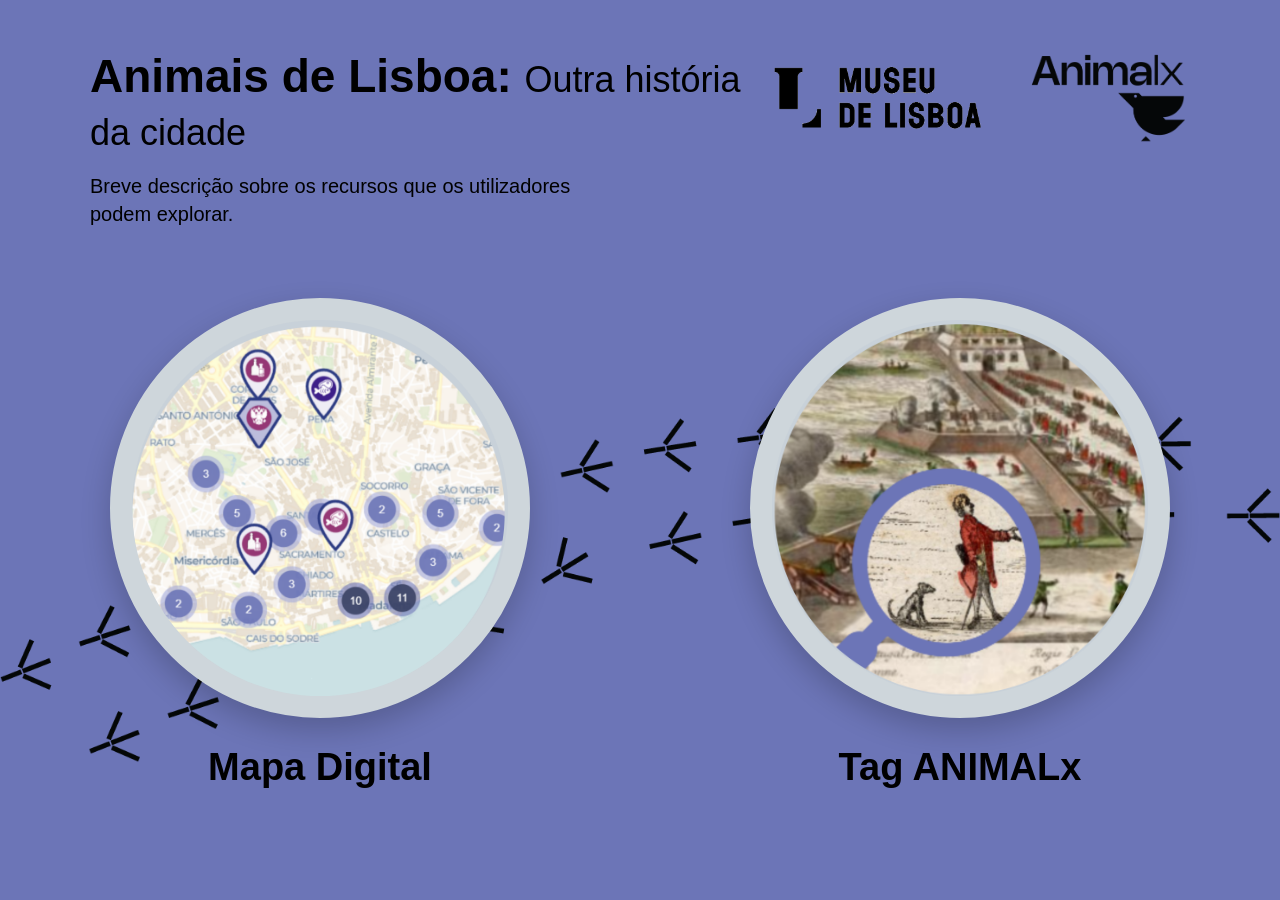
==== index.html @ ad61f037 "update totem exposição" ====
<!DOCTYPE html>
<html lang="pt">
<head>
    <meta charset="UTF-8">
    <meta name="viewport" content="width=device-width, initial-scale=1.0">
    <title>Animais de Lisboa - Exposição</title>
    
    <!-- Ligação ao ficheiro CSS externo -->
    <link rel="stylesheet" href="style.css">
</head>
<body>

    <!-- 1. ECRÃ DO MENU INICIAL -->
    <div id="menu-screen">
        
        <!-- Imagem decorativa das pegadas (se tiveres exportado as pegadas como um PNG transparente) -->
        <!-- Se não tiveres um ficheiro separado para as pegadas, podes comentar ou ajustar o src abaixo -->
        <img src="animalx_patas.png" class="footprints-bg" alt="">

        <!-- CABEÇALHO -->
        <header class="header">
            <div class="titles">
                <h1>
                    <span class="title-bold">Animais de Lisboa:</span> 
                    <span class="title-light">Outra história da cidade</span>
                </h1>
                <p class="subtitle-desc">
                    Breve descrição sobre os recursos que os utilizadores<br>podem explorar.
                </p>
            </div>
            
            <!-- Logótipos no Canto Superior Direito -->
            <div class="logos-container">
                <img src="logo_ml.png" alt="Museu de Lisboa" class="logo-museu">
                <img src="logo_completo_preto.png" alt="Animalx" class="logo-animalx">
            </div>
        </header>

        <!-- ÁREA CENTRAL: AS DUAS FERRAMENTAS -->
        <main class="choices-container">
            
            <!-- Opção 1: Mapa Digital -->
            <div class="choice-item" onclick="abrirAplicacao('mapa')">
                <div class="circle-frame">
                    <img src="mapa.png" alt="Mapa Digital">
                </div>
                <span class="choice-label">Mapa Digital</span>
            </div>

            <!-- Opção 2: Tag ANIMALx -->
            <div class="choice-item" onclick="abrirAplicacao('tag')">
                <div class="circle-frame">
                    <img src="tag.png" alt="Tag ANIMALx">
                </div>
                <span class="choice-label">Tag ANIMALx</span>
            </div>

        </main>
    </div>

    <!-- 2. ECRÃ DE EXIBIÇÃO (ONDE CARREGA O MAPA OU O TAG ANIMALX) -->
    <div id="app-container">
        <button id="back-btn" onclick="voltarAoMenu()">
            <span>⬅</span> Voltar ao Menu da Exposição
        </button>
        <iframe id="app-frame" src="" allow="fullscreen"></iframe>
    </div>

    <!-- Ligação ao ficheiro JavaScript externo -->
    <script src="script.js"></script>

</body>
</html>
---- style.css ----
/* =========================================
   0. IMPORTAÇÃO DA FONTE NOHEMI (Se tiveres os ficheiros locais na pasta)
   (Se a fonte já estiver instalada no computador da exposição, ele usa-a diretamente!)
========================================= */
@font-face {
    font-family: 'Nohemi';
    src: local('Nohemi Light'), local('Nohemi-Light'), url('fonts/Nohemi-Light.woff2') format('woff2');
    font-weight: 300;
    font-style: normal;
}

@font-face {
    font-family: 'Nohemi';
    src: local('Nohemi Regular'), local('Nohemi-Regular'), url('fonts/Nohemi-Regular.woff2') format('woff2');
    font-weight: 400;
    font-style: normal;
}

@font-face {
    font-family: 'Nohemi';
    src: local('Nohemi SemiBold'), local('Nohemi-SemiBold'), url('fonts/Nohemi-SemiBold.woff2') format('woff2');
    font-weight: 600;
    font-style: normal;
}

@font-face {
    font-family: 'Nohemi';
    src: local('Nohemi Bold'), local('Nohemi-Bold'), url('fonts/Nohemi-Bold.woff2') format('woff2');
    font-weight: 700;
    font-style: normal;
}

/* =========================================
   1. ESTILOS GERAIS E RESET (MODO QUIOSQUE)
========================================= */
* {
    box-sizing: border-box;
    margin: 0;
    padding: 0;
    user-select: none;
}

body, html {
    width: 100vw;
    height: 100vh;
    overflow: hidden;
    background-color: #6c75b7; /* Roxo/azul oficial do projeto */
    font-family: 'Nohemi', sans-serif;
    color: #000000;
}

/* =========================================
   2. ECRÃ DO MENU PRINCIPAL (PROTÓTIPO)
========================================= */
#menu-screen {
    position: relative;
    width: 100%;
    height: 100%;
    display: flex;
    flex-direction: column;
    justify-content: space-between;
    padding: 50px 90px;
    z-index: 1;
}

/* Pegadas decorativas em pano de fundo */
.footprints-bg {
    position: absolute;
    top: 65%;
    left: 50%;
    transform: translate(-50%, -50%);
    width: 100%;
    max-width: 1920px;
    height: auto;
    pointer-events: none; /* Garante que não bloqueia os cliques nos círculos */
    z-index: -1;
}

/* CABEÇALHO: Títulos à esquerda + Logos à direita */
.header {
    display: flex;
    justify-content: space-between;
    align-items: flex-start;
    width: 100%;
    z-index: 2;
}

.titles h1 {
    font-size: 46px;
    color: #000000;
    margin-bottom: 16px;
    line-height: 1.15;
}

.titles .title-bold {
    font-weight: 700; /* Negrito para "Animais de Lisboa:" */
}

.titles .title-light {
    font-weight: 400; /* Peso regular/leve para "Outra história da cidade" */
    font-size: 36px;
}

.subtitle-desc {
    font-size: 20px;
    font-weight: 400;
    color: #000000;
    line-height: 1.4;
    max-width: 600px;
}

/* Contentor dos 2 Logótipos no topo direito */
.logos-container {
    display: flex;
    align-items: center;
    gap: 35px;
}

.logo-museu {
    height: 85px; /* Ajusta conforme a proporção do teu ficheiro */
    width: auto;
    object-fit: contain;
}

.logo-animalx {
    height: 95px; /* Ajusta conforme a proporção do teu ficheiro */
    width: auto;
    object-fit: contain;
}

/* =========================================
   3. ÁREA CENTRAL: CÍRCULOS COM IMAGEM + TEXTO
========================================= */
.choices-container {
    display: flex;
    justify-content: center;
    align-items: center;
    gap: 220px; /* Espaço horizontal entre as duas opções */
    flex-grow: 1;
    z-index: 2;
    margin-top: 10px;
}

.choice-item {
    display: flex;
    flex-direction: column;
    align-items: center;
    cursor: pointer;
    transition: transform 0.25s ease;
}

/* Efeito interativo ao tocar ou passar o rato */
.choice-item:hover, .choice-item:active {
    transform: scale(1.04);
}

/* Moldura circular com borda gerada pelo CSS (sempre igual nos dois!) */
.circle-frame {
    width: 420px;
    height: 420px;
    border-radius: 50%;
    background-color: #ced6db;
    border: 22px solid #ced6db; /* Define uma espessura de borda idêntica para ambos */
    padding: 0;
    display: flex;
    justify-content: center;
    align-items: center;
    overflow: hidden; /* Recorta tudo num círculo perfeito */
    box-shadow: 0 12px 30px rgba(0, 0, 0, 0.2);
    transition: transform 0.25s ease, border-color 0.25s ease, box-shadow 0.25s ease;
}

.choice-item:hover .circle-frame {
    border-color: #dce3e8;
    box-shadow: 0 16px 40px rgba(0, 0, 0, 0.3);
}

/* A imagem redonda lá dentro */
.circle-frame img {
    width: 100%;
    height: 100%;
    border-radius: 50%;
    object-fit: cover;
    display: block;
}

/* 1. Ajuste da imagem do Mapa Digital (esconde o aro antigo e centra) */
.choices-container .choice-item:first-child .circle-frame img {
    transform: scale(1.15) translate(5px, 3px);
}

/* 2. Ajuste da imagem do Tag ANIMALx (esconde o aro antigo mais grosso para usar só o do CSS) */
.choices-container .choice-item:last-child .circle-frame img {
    transform: scale(1.18);
}

/* Título por baixo de cada círculo ("Mapa Digital" / "Tag ANIMALx") */
.choice-label {
    margin-top: 28px;
    font-family: 'Nohemi', sans-serif;
    font-size: 38px;
    font-weight: 700;
    color: #000000;
    text-align: center;
}

/* =========================================
   4. CONTENTOR DAS APLICAÇÕES E BOTÃO VOLTAR
========================================= */
#app-container {
    display: none;
    position: fixed;
    top: 0;
    left: 0;
    width: 100vw;
    height: 100vh;
    background-color: #6c75b7;
    z-index: 100;
}

#app-frame {
    width: 100%;
    height: 100%;
    border: none;
}

/* =========================================
   4. BOTÃO DE VOLTAR ADAPTÁVEL (MAPA vs TAG)
========================================= */
#back-btn {
    position: fixed;
    z-index: 200;
    cursor: pointer;
    display: flex;
    align-items: center;
    gap: 10px;
    font-family: 'Nohemi', sans-serif;
    transition: transform 0.2s ease, background-color 0.2s ease, box-shadow 0.2s ease;
}

/* POSIÇÃO 1: No MAPA (Encaixado no espaço branco entre a descrição e o logo Animalx) */
#back-btn.pos-mapa {
    top:25px;                 /* Distância a contar do topo do ecrã */
    left: 78%;                 /* Empurra o botão para a direita do texto da descrição (ao centro era 50%) */
    transform: translateX(-50%);
    background-color: #6c75b7;
    color: #ffffff;
    border: 2px solid #ffffff;
    border-radius: 50px;
    padding: 10px 22px;        /* Ligeiramente mais compacto para caber com folga na barra branca */
    font-size: 15px;
    font-weight: 600;
    box-shadow: 0 4px 12px rgba(0, 0, 0, 0.2);
}

#back-btn.pos-mapa:hover {
    background-color: #555d96;
    transform: translateX(-50%) scale(1.05);
}

/* POSIÇÃO 2: No TAG ANIMALx (Canto Inferior Esquerdo) */
#back-btn.pos-tag {
    bottom: 25px;              /* Prende ao fundo do ecrã */
    left: 25px;                /* Prende à esquerda do ecrã */
    top: auto;                 /* Desativa qualquer alinhamento ao topo */
    background-color: #ede8e9;
    color: #6c75b7;
    border: 2px solid #6c75b7;
    outline: 3px solid #ede8e9;
    border-radius: 14px;
    padding: 10px 20px;
    font-size: 16px;
    font-weight: 600;
    box-shadow: 0 4px 15px rgba(0, 0, 0, 0.25);
}

#back-btn.pos-tag:hover {
    background-color: #ffffff;
    transform: scale(1.05);
}
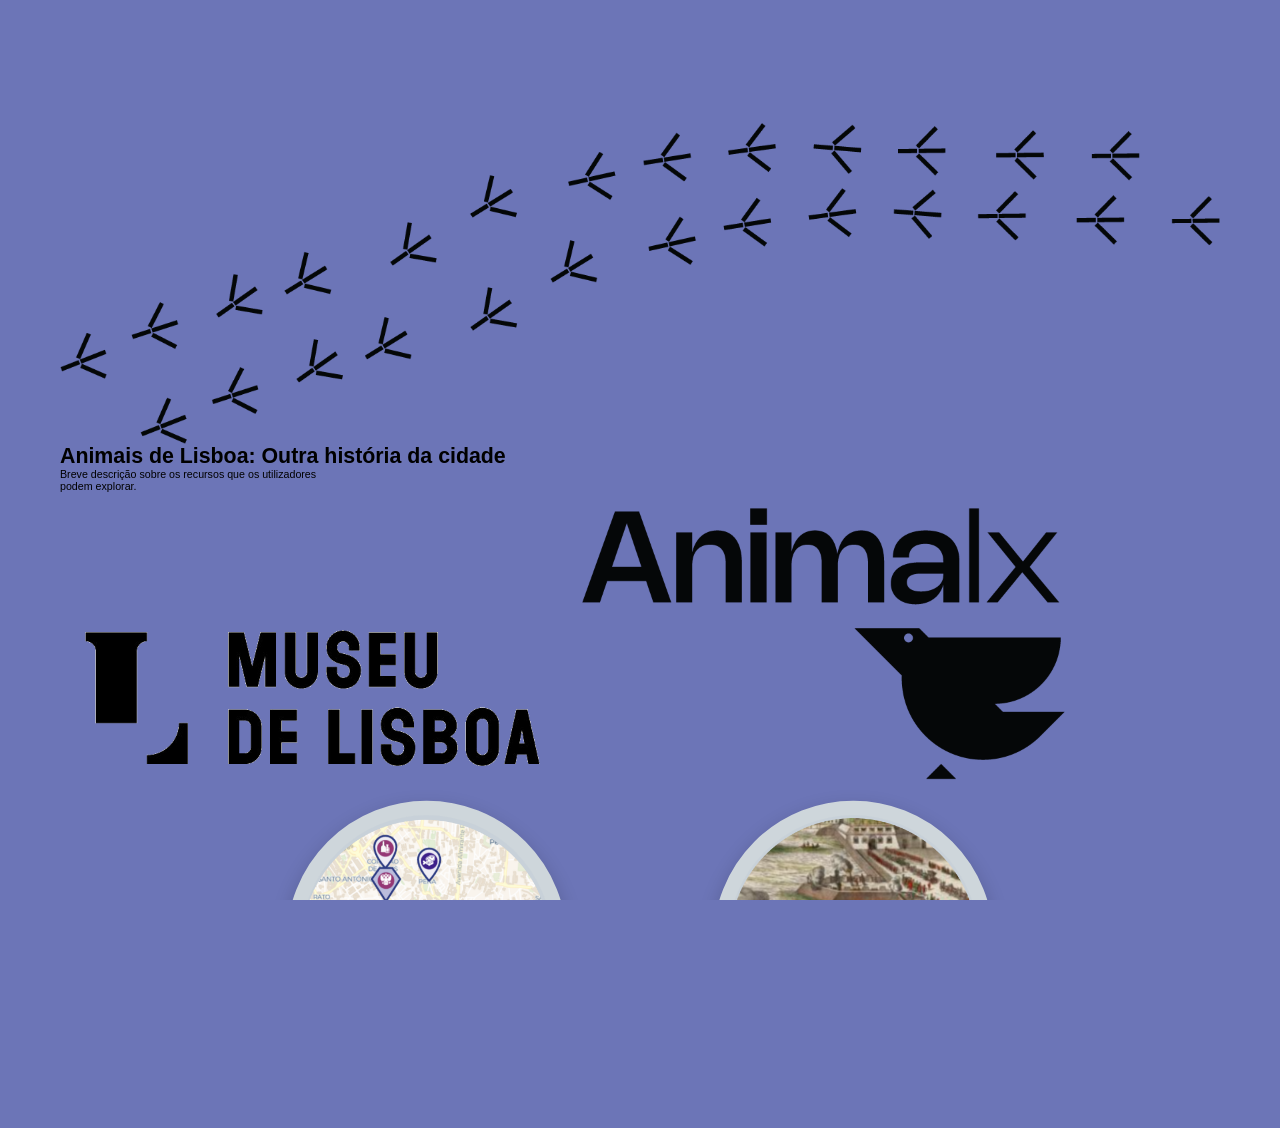
==== commit 410fa18f: "Add responsive scaling for exhibition menu" ====
--- a/index.html
+++ b/index.html
@@ -68,6 +68,35 @@
 
     <!-- Ligação ao ficheiro JavaScript externo -->
     <script src="script.js"></script>
+    <!-- Ligação ao ficheiro JavaScript externo -->
+    <script src="script.js"></script>
 
+    <!-- MOTOR DE ESCALA UNIVERSAL DO MENU DA EXPOSIÇÃO (Base 1920x1080) -->
+    <script>
+    function ajustarEscalaMenuExposicao() {
+        const menu = document.getElementById('menu-screen');
+        const backBtn = document.getElementById('back-btn');
+        
+        const larguraBase = 1920;
+        const alturaBase = 1080;
+
+        const escalaX = window.innerWidth / larguraBase;
+        const escalaY = window.innerHeight / alturaBase;
+        const escala = Math.min(escalaX, escalaY);
+
+        if (menu) {
+            menu.style.transform = `scale(${escala})`;
+        }
+        
+        // Escala também o botão de voltar proporcionalmente ao monitor
+        if (backBtn) {
+            backBtn.style.zoom = escala;
+        }
+    }
+
+    window.addEventListener('DOMContentLoaded', ajustarEscalaMenuExposicao);
+    window.addEventListener('resize', ajustarEscalaMenuExposicao);
+    document.addEventListener('fullscreenchange', ajustarEscalaMenuExposicao);
+    </script>
 </body>
-</html>+</html>
--- a/style.css
+++ b/style.css
@@ -31,7 +31,7 @@
 }
 
 /* =========================================
-   1. ESTILOS GERAIS E RESET (MODO QUIOSQUE)
+   1. ESTILOS GERAIS E RESET (MODO QUIOSQUE UNIVERSAL)
 ========================================= */
 * {
     box-sizing: border-box;
@@ -47,85 +47,32 @@
     background-color: #6c75b7; /* Roxo/azul oficial do projeto */
     font-family: 'Nohemi', sans-serif;
     color: #000000;
-}
-
-/* =========================================
-   2. ECRÃ DO MENU PRINCIPAL (PROTÓTIPO)
+    /* Centra o palco de 1920x1080 em qualquer ecrã */
+    display: flex;
+    justify-content: center;
+    align-items: center;
+}
+
+/* =========================================
+   2. ECRÃ DO MENU PRINCIPAL (FIXADO EM 1920x1080 E ESCALÁVEL)
 ========================================= */
 #menu-screen {
     position: relative;
-    width: 100%;
-    height: 100%;
+    /* Tranca o layout na resolução nativa da exposição (1920x1080) */
+    width: 1920px !important;
+    min-width: 1920px !important;
+    max-width: 1920px !important;
+    height: 1080px !important;
+    min-height: 1080px !important;
+    max-height: 1080px !important;
+    
     display: flex;
     flex-direction: column;
     justify-content: space-between;
     padding: 50px 90px;
     z-index: 1;
-}
-
-/* Pegadas decorativas em pano de fundo */
-.footprints-bg {
-    position: absolute;
-    top: 65%;
-    left: 50%;
-    transform: translate(-50%, -50%);
-    width: 100%;
-    max-width: 1920px;
-    height: auto;
-    pointer-events: none; /* Garante que não bloqueia os cliques nos círculos */
-    z-index: -1;
-}
-
-/* CABEÇALHO: Títulos à esquerda + Logos à direita */
-.header {
-    display: flex;
-    justify-content: space-between;
-    align-items: flex-start;
-    width: 100%;
-    z-index: 2;
-}
-
-.titles h1 {
-    font-size: 46px;
-    color: #000000;
-    margin-bottom: 16px;
-    line-height: 1.15;
-}
-
-.titles .title-bold {
-    font-weight: 700; /* Negrito para "Animais de Lisboa:" */
-}
-
-.titles .title-light {
-    font-weight: 400; /* Peso regular/leve para "Outra história da cidade" */
-    font-size: 36px;
-}
-
-.subtitle-desc {
-    font-size: 20px;
-    font-weight: 400;
-    color: #000000;
-    line-height: 1.4;
-    max-width: 600px;
-}
-
-/* Contentor dos 2 Logótipos no topo direito */
-.logos-container {
-    display: flex;
-    align-items: center;
-    gap: 35px;
-}
-
-.logo-museu {
-    height: 85px; /* Ajusta conforme a proporção do teu ficheiro */
-    width: auto;
-    object-fit: contain;
-}
-
-.logo-animalx {
-    height: 95px; /* Ajusta conforme a proporção do teu ficheiro */
-    width: auto;
-    object-fit: contain;
+    transform-origin: center center;
+    flex-shrink: 0;
 }
 
 /* =========================================
@@ -277,4 +224,4 @@
 #back-btn.pos-tag:hover {
     background-color: #ffffff;
     transform: scale(1.05);
-}+}
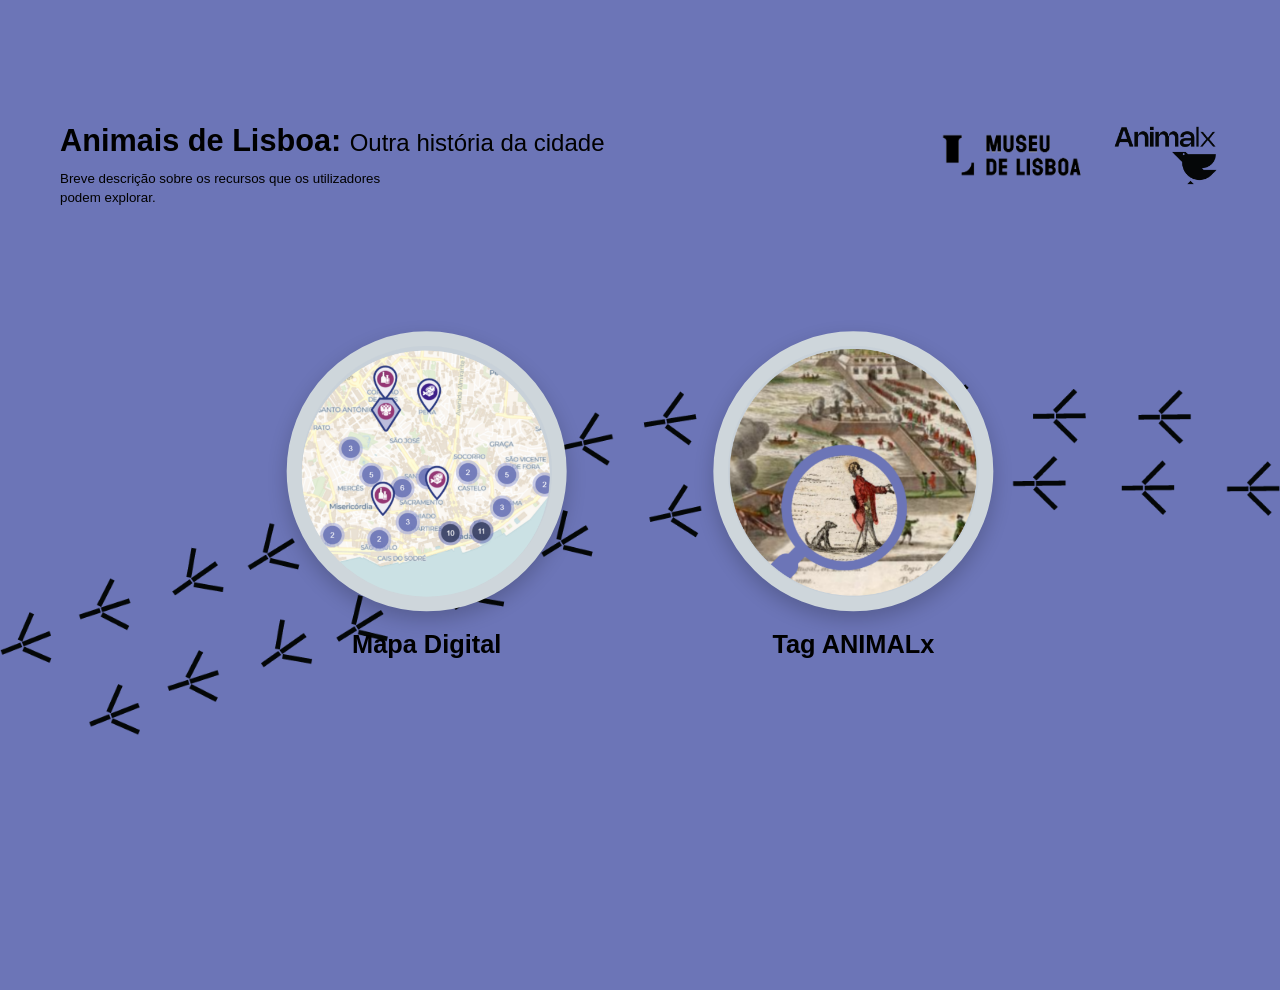
==== commit 5a775704: "Refactor index.html by removing duplicates and comments Removed duplicate script tag and cleaned up " ====
--- a/index.html
+++ b/index.html
@@ -58,7 +58,7 @@
         </main>
     </div>
 
-    <!-- 2. ECRÃ DE EXIBIÇÃO (ONDE CARREGA O MAPA OU O TAG ANIMALX) -->
+    <!-- 2. ECRÃ DE EXIBIÇÃO  -->
     <div id="app-container">
         <button id="back-btn" onclick="voltarAoMenu()">
             <span>⬅</span> Voltar ao Menu da Exposição
@@ -68,29 +68,15 @@
 
     <!-- Ligação ao ficheiro JavaScript externo -->
     <script src="script.js"></script>
-    <!-- Ligação ao ficheiro JavaScript externo -->
-    <script src="script.js"></script>
-
-    <!-- MOTOR DE ESCALA UNIVERSAL DO MENU DA EXPOSIÇÃO (Base 1920x1080) -->
     <script>
     function ajustarEscalaMenuExposicao() {
         const menu = document.getElementById('menu-screen');
-        const backBtn = document.getElementById('back-btn');
-        
-        const larguraBase = 1920;
-        const alturaBase = 1080;
-
-        const escalaX = window.innerWidth / larguraBase;
-        const escalaY = window.innerHeight / alturaBase;
+        const escalaX = window.innerWidth / 1920;
+        const escalaY = window.innerHeight / 1080;
         const escala = Math.min(escalaX, escalaY);
 
         if (menu) {
             menu.style.transform = `scale(${escala})`;
-        }
-        
-        // Escala também o botão de voltar proporcionalmente ao monitor
-        if (backBtn) {
-            backBtn.style.zoom = escala;
         }
     }
 
--- a/style.css
+++ b/style.css
@@ -58,14 +58,12 @@
 ========================================= */
 #menu-screen {
     position: relative;
-    /* Tranca o layout na resolução nativa da exposição (1920x1080) */
     width: 1920px !important;
     min-width: 1920px !important;
     max-width: 1920px !important;
     height: 1080px !important;
     min-height: 1080px !important;
     max-height: 1080px !important;
-    
     display: flex;
     flex-direction: column;
     justify-content: space-between;
@@ -73,6 +71,71 @@
     z-index: 1;
     transform-origin: center center;
     flex-shrink: 0;
+}
+
+/* Pegadas decorativas em pano de fundo (RESTAURADO) */
+.footprints-bg {
+    position: absolute;
+    top: 65%;
+    left: 50%;
+    transform: translate(-50%, -50%);
+    width: 100%;
+    max-width: 1920px;
+    height: auto;
+    pointer-events: none;
+    z-index: -1;
+}
+
+/* CABEÇALHO: Títulos à esquerda + Logos à direita (RESTAURADO) */
+.header {
+    display: flex;
+    justify-content: space-between;
+    align-items: flex-start;
+    width: 100%;
+    z-index: 2;
+}
+
+.titles h1 {
+    font-size: 46px;
+    color: #000000;
+    margin-bottom: 16px;
+    line-height: 1.15;
+}
+
+.titles .title-bold {
+    font-weight: 700;
+}
+
+.titles .title-light {
+    font-weight: 400;
+    font-size: 36px;
+}
+
+.subtitle-desc {
+    font-size: 20px;
+    font-weight: 400;
+    color: #000000;
+    line-height: 1.4;
+    max-width: 600px;
+}
+
+/* Contentor dos 2 Logótipos no topo direito (RESTAURADO) */
+.logos-container {
+    display: flex;
+    align-items: center;
+    gap: 35px;
+}
+
+.logo-museu {
+    height: 85px;
+    width: auto;
+    object-fit: contain;
+}
+
+.logo-animalx {
+    height: 95px;
+    width: auto;
+    object-fit: contain;
 }
 
 /* =========================================
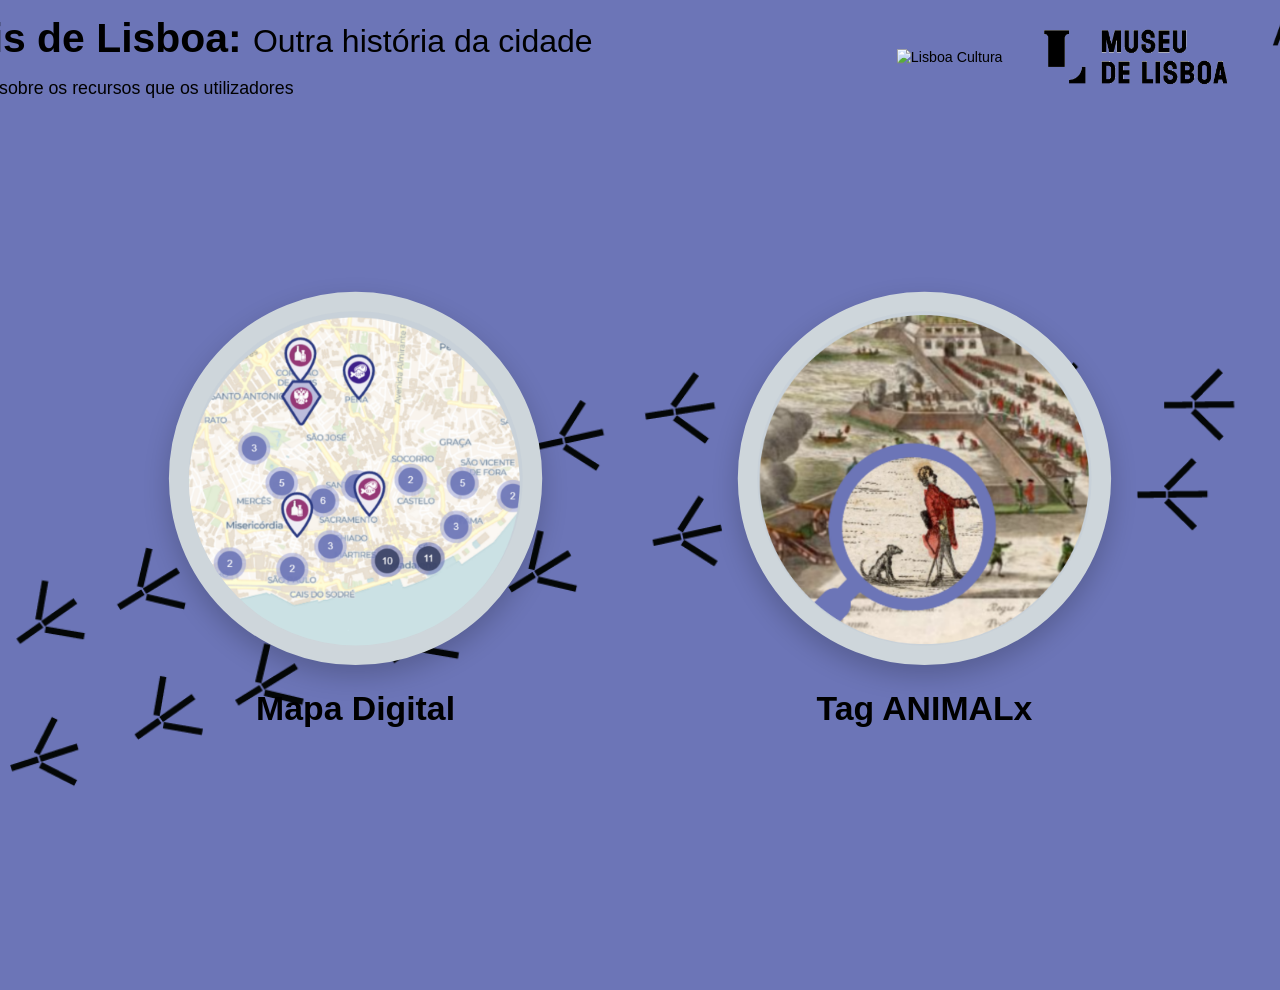
==== commit 47bc3dcf: "Refactor comments and improve scaling function Updated comments for clarity and adjusted scaling log" ====
--- a/index.html
+++ b/index.html
@@ -13,8 +13,7 @@
     <!-- 1. ECRÃ DO MENU INICIAL -->
     <div id="menu-screen">
         
-        <!-- Imagem decorativa das pegadas (se tiveres exportado as pegadas como um PNG transparente) -->
-        <!-- Se não tiveres um ficheiro separado para as pegadas, podes comentar ou ajustar o src abaixo -->
+        <!-- Imagem decorativa das pegadas -->
         <img src="animalx_patas.png" class="footprints-bg" alt="">
 
         <!-- CABEÇALHO -->
@@ -29,8 +28,9 @@
                 </p>
             </div>
             
-            <!-- Logótipos no Canto Superior Direito -->
+            <!-- 3 Logótipos no Canto Superior Direito: Lisboa Cultura -> Museu de Lisboa -> Animalx -->
             <div class="logos-container">
+                <img src="logo_lc.jpg" alt="Lisboa Cultura" class="logo-lc">
                 <img src="logo_ml.png" alt="Museu de Lisboa" class="logo-museu">
                 <img src="logo_completo_preto.png" alt="Animalx" class="logo-animalx">
             </div>
@@ -58,7 +58,7 @@
         </main>
     </div>
 
-    <!-- 2. ECRÃ DE EXIBIÇÃO  -->
+    <!-- 2. ECRÃ DE EXIBIÇÃO (ONDE CARREGA O MAPA OU O TAG ANIMALX) -->
     <div id="app-container">
         <button id="back-btn" onclick="voltarAoMenu()">
             <span>⬅</span> Voltar ao Menu da Exposição
@@ -68,11 +68,18 @@
 
     <!-- Ligação ao ficheiro JavaScript externo -->
     <script src="script.js"></script>
+
+    <!-- MOTOR DE ESCALA UNIVERSAL CALIBRADO PELA IMAGEM 2 (Base 1440x810 - Proporção 16:9) -->
     <script>
     function ajustarEscalaMenuExposicao() {
         const menu = document.getElementById('menu-screen');
-        const escalaX = window.innerWidth / 1920;
-        const escalaY = window.innerHeight / 1080;
+        
+        // Dimensões exatas onde o layout tem as proporções da tua Imagem 2
+        const larguraBase = 1440;
+        const alturaBase = 810;
+
+        const escalaX = window.innerWidth / larguraBase;
+        const escalaY = window.innerHeight / alturaBase;
         const escala = Math.min(escalaX, escalaY);
 
         if (menu) {
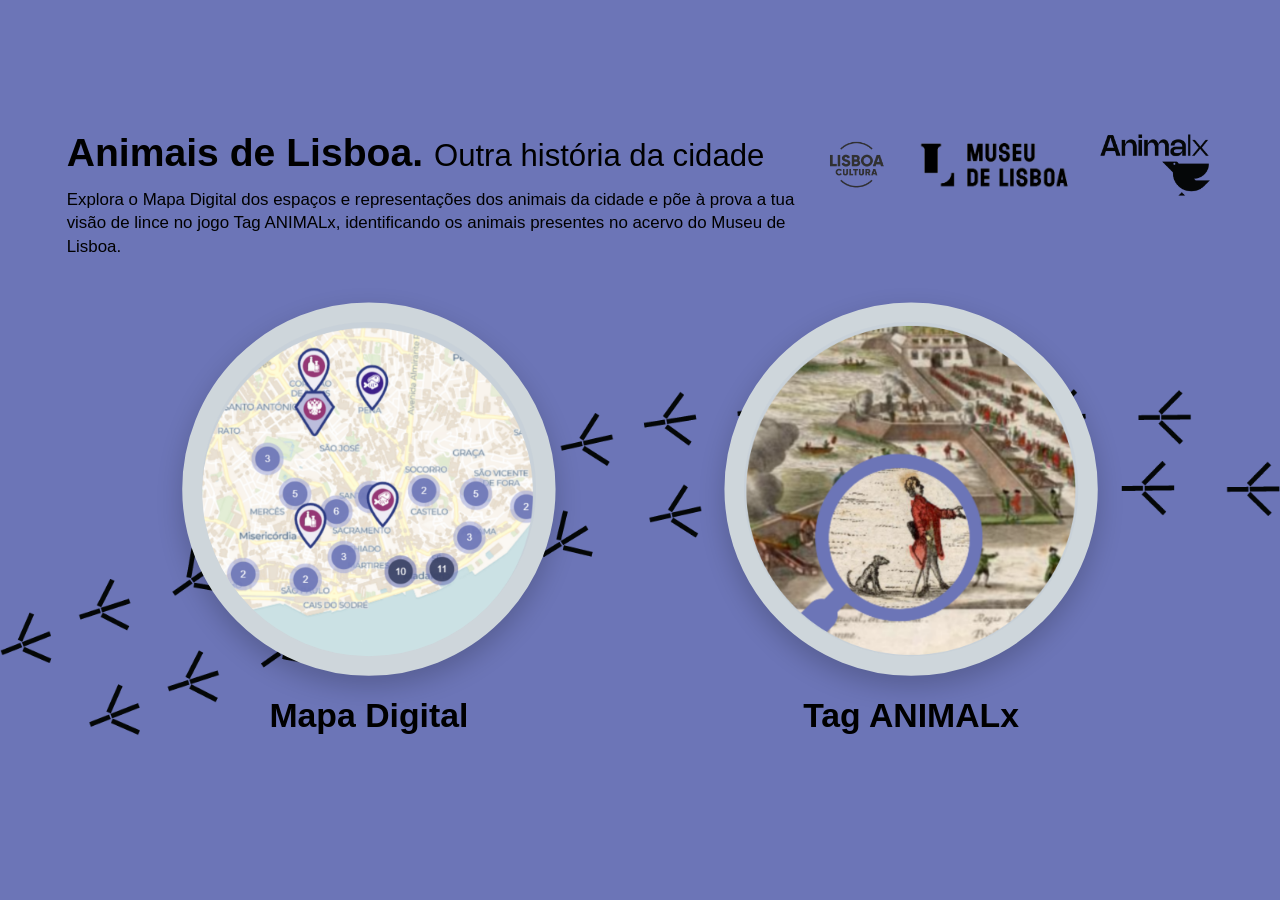
==== commit 035322eb: "update" ====
--- a/index.html
+++ b/index.html
@@ -20,17 +20,17 @@
         <header class="header">
             <div class="titles">
                 <h1>
-                    <span class="title-bold">Animais de Lisboa:</span> 
+                    <span class="title-bold">Animais de Lisboa.</span> 
                     <span class="title-light">Outra história da cidade</span>
                 </h1>
                 <p class="subtitle-desc">
-                    Breve descrição sobre os recursos que os utilizadores<br>podem explorar.
+                    Explora o Mapa Digital dos espaços e representações dos animais da cidade e põe à prova a tua visão de lince no jogo Tag ANIMALx, identificando os animais presentes no acervo do Museu de Lisboa.
                 </p>
             </div>
             
             <!-- 3 Logótipos no Canto Superior Direito: Lisboa Cultura -> Museu de Lisboa -> Animalx -->
             <div class="logos-container">
-                <img src="logo_lc.jpg" alt="Lisboa Cultura" class="logo-lc">
+                <img src="logo_lc.png" alt="Lisboa Cultura" class="logo-lc">
                 <img src="logo_ml.png" alt="Museu de Lisboa" class="logo-museu">
                 <img src="logo_completo_preto.png" alt="Animalx" class="logo-animalx">
             </div>
--- a/style.css
+++ b/style.css
@@ -1,6 +1,5 @@
 /* =========================================
-   0. IMPORTAÇÃO DA FONTE NOHEMI (Se tiveres os ficheiros locais na pasta)
-   (Se a fonte já estiver instalada no computador da exposição, ele usa-a diretamente!)
+   0. IMPORTAÇÃO DA FONTE NOHEMI
 ========================================= */
 @font-face {
     font-family: 'Nohemi';
@@ -31,7 +30,7 @@
 }
 
 /* =========================================
-   1. ESTILOS GERAIS E RESET (MODO QUIOSQUE UNIVERSAL)
+   1. ESTILOS GERAIS E RESET (MODO QUIOSQUE)
 ========================================= */
 * {
     box-sizing: border-box;
@@ -47,46 +46,45 @@
     background-color: #6c75b7; /* Roxo/azul oficial do projeto */
     font-family: 'Nohemi', sans-serif;
     color: #000000;
-    /* Centra o palco de 1920x1080 em qualquer ecrã */
     display: flex;
     justify-content: center;
     align-items: center;
 }
 
 /* =========================================
-   2. ECRÃ DO MENU PRINCIPAL (FIXADO EM 1920x1080 E ESCALÁVEL)
+   2. ECRÃ DO MENU PRINCIPAL (CALIBRADO PELA IMAGEM 2: 1440x810)
 ========================================= */
 #menu-screen {
     position: relative;
-    width: 1920px !important;
-    min-width: 1920px !important;
-    max-width: 1920px !important;
-    height: 1080px !important;
-    min-height: 1080px !important;
-    max-height: 1080px !important;
+    width: 1440px !important;
+    min-width: 1440px !important;
+    max-width: 1440px !important;
+    height: 810px !important;
+    min-height: 810px !important;
+    max-height: 810px !important;
     display: flex;
     flex-direction: column;
     justify-content: space-between;
-    padding: 50px 90px;
+    padding: 45px 75px;
     z-index: 1;
     transform-origin: center center;
     flex-shrink: 0;
 }
 
-/* Pegadas decorativas em pano de fundo (RESTAURADO) */
+/* Pegadas decorativas em pano de fundo */
 .footprints-bg {
     position: absolute;
     top: 65%;
     left: 50%;
     transform: translate(-50%, -50%);
     width: 100%;
-    max-width: 1920px;
+    max-width: 1440px;
     height: auto;
     pointer-events: none;
     z-index: -1;
 }
 
-/* CABEÇALHO: Títulos à esquerda + Logos à direita (RESTAURADO) */
+/* CABEÇALHO: Títulos à esquerda + 3 Logos à direita */
 .header {
     display: flex;
     justify-content: space-between;
@@ -96,9 +94,9 @@
 }
 
 .titles h1 {
-    font-size: 46px;
-    color: #000000;
-    margin-bottom: 16px;
+    font-size: 44px;
+    color: #000000;
+    margin-bottom: 14px;
     line-height: 1.15;
 }
 
@@ -108,36 +106,46 @@
 
 .titles .title-light {
     font-weight: 400;
-    font-size: 36px;
+    font-size: 35px;
 }
 
 .subtitle-desc {
-    font-size: 20px;
+    font-size: 19px;
     font-weight: 400;
     color: #000000;
     line-height: 1.4;
-    max-width: 600px;
-}
-
-/* Contentor dos 2 Logótipos no topo direito (RESTAURADO) */
+    max-width: 100%;
+}
+
+/* Contentor dos 3 Logótipos no topo direito (Ajustado para caberem os 3) */
 .logos-container {
     display: flex;
     align-items: center;
-    gap: 35px;
-}
-
-.logo-museu {
-    height: 85px;
+    gap: 24px; /* Espaço equilibrado entre os 3 logos */
+    flex-shrink: 0;
+}
+
+/* 1º Logo: Lisboa Cultura */
+.logo-lc {
+    height: 78px; /* Compensa a margem interna da imagem quadrada */
     width: auto;
     object-fit: contain;
 }
 
-.logo-animalx {
-    height: 95px;
+/* 2º Logo: Museu de Lisboa */
+.logo-museu {
+    height: 68px; /* Ligeiramente ajustado de 85px para equilibrar com os 3 logos */
     width: auto;
     object-fit: contain;
 }
 
+/* 3º Logo: Animalx */
+.logo-animalx {
+    height: 76px; /* Ligeiramente ajustado de 95px para equilibrar com os 3 logos */
+    width: auto;
+    object-fit: contain;
+}
+
 /* =========================================
    3. ÁREA CENTRAL: CÍRCULOS COM IMAGEM + TEXTO
 ========================================= */
@@ -145,7 +153,7 @@
     display: flex;
     justify-content: center;
     align-items: center;
-    gap: 220px; /* Espaço horizontal entre as duas opções */
+    gap: 190px; /* Espaço horizontal idêntico à Imagem 2 */
     flex-grow: 1;
     z-index: 2;
     margin-top: 10px;
@@ -159,23 +167,21 @@
     transition: transform 0.25s ease;
 }
 
-/* Efeito interativo ao tocar ou passar o rato */
 .choice-item:hover, .choice-item:active {
     transform: scale(1.04);
 }
 
-/* Moldura circular com borda gerada pelo CSS (sempre igual nos dois!) */
 .circle-frame {
     width: 420px;
     height: 420px;
     border-radius: 50%;
     background-color: #ced6db;
-    border: 22px solid #ced6db; /* Define uma espessura de borda idêntica para ambos */
+    border: 22px solid #ced6db;
     padding: 0;
     display: flex;
     justify-content: center;
     align-items: center;
-    overflow: hidden; /* Recorta tudo num círculo perfeito */
+    overflow: hidden;
     box-shadow: 0 12px 30px rgba(0, 0, 0, 0.2);
     transition: transform 0.25s ease, border-color 0.25s ease, box-shadow 0.25s ease;
 }
@@ -185,7 +191,6 @@
     box-shadow: 0 16px 40px rgba(0, 0, 0, 0.3);
 }
 
-/* A imagem redonda lá dentro */
 .circle-frame img {
     width: 100%;
     height: 100%;
@@ -194,19 +199,16 @@
     display: block;
 }
 
-/* 1. Ajuste da imagem do Mapa Digital (esconde o aro antigo e centra) */
 .choices-container .choice-item:first-child .circle-frame img {
     transform: scale(1.15) translate(5px, 3px);
 }
 
-/* 2. Ajuste da imagem do Tag ANIMALx (esconde o aro antigo mais grosso para usar só o do CSS) */
 .choices-container .choice-item:last-child .circle-frame img {
     transform: scale(1.18);
 }
 
-/* Título por baixo de cada círculo ("Mapa Digital" / "Tag ANIMALx") */
 .choice-label {
-    margin-top: 28px;
+    margin-top: 24px;
     font-family: 'Nohemi', sans-serif;
     font-size: 38px;
     font-weight: 700;
@@ -234,9 +236,6 @@
     border: none;
 }
 
-/* =========================================
-   4. BOTÃO DE VOLTAR ADAPTÁVEL (MAPA vs TAG)
-========================================= */
 #back-btn {
     position: fixed;
     z-index: 200;
@@ -248,16 +247,16 @@
     transition: transform 0.2s ease, background-color 0.2s ease, box-shadow 0.2s ease;
 }
 
-/* POSIÇÃO 1: No MAPA (Encaixado no espaço branco entre a descrição e o logo Animalx) */
+/* POSIÇÃO 1: No MAPA */
 #back-btn.pos-mapa {
-    top:25px;                 /* Distância a contar do topo do ecrã */
-    left: 78%;                 /* Empurra o botão para a direita do texto da descrição (ao centro era 50%) */
+    top: 25px;
+    left: 78%;
     transform: translateX(-50%);
     background-color: #6c75b7;
     color: #ffffff;
     border: 2px solid #ffffff;
     border-radius: 50px;
-    padding: 10px 22px;        /* Ligeiramente mais compacto para caber com folga na barra branca */
+    padding: 10px 22px;
     font-size: 15px;
     font-weight: 600;
     box-shadow: 0 4px 12px rgba(0, 0, 0, 0.2);
@@ -268,11 +267,11 @@
     transform: translateX(-50%) scale(1.05);
 }
 
-/* POSIÇÃO 2: No TAG ANIMALx (Canto Inferior Esquerdo) */
+/* POSIÇÃO 2: No TAG ANIMALx */
 #back-btn.pos-tag {
-    bottom: 25px;              /* Prende ao fundo do ecrã */
-    left: 25px;                /* Prende à esquerda do ecrã */
-    top: auto;                 /* Desativa qualquer alinhamento ao topo */
+    bottom: 25px;
+    left: 25px;
+    top: auto;
     background-color: #ede8e9;
     color: #6c75b7;
     border: 2px solid #6c75b7;
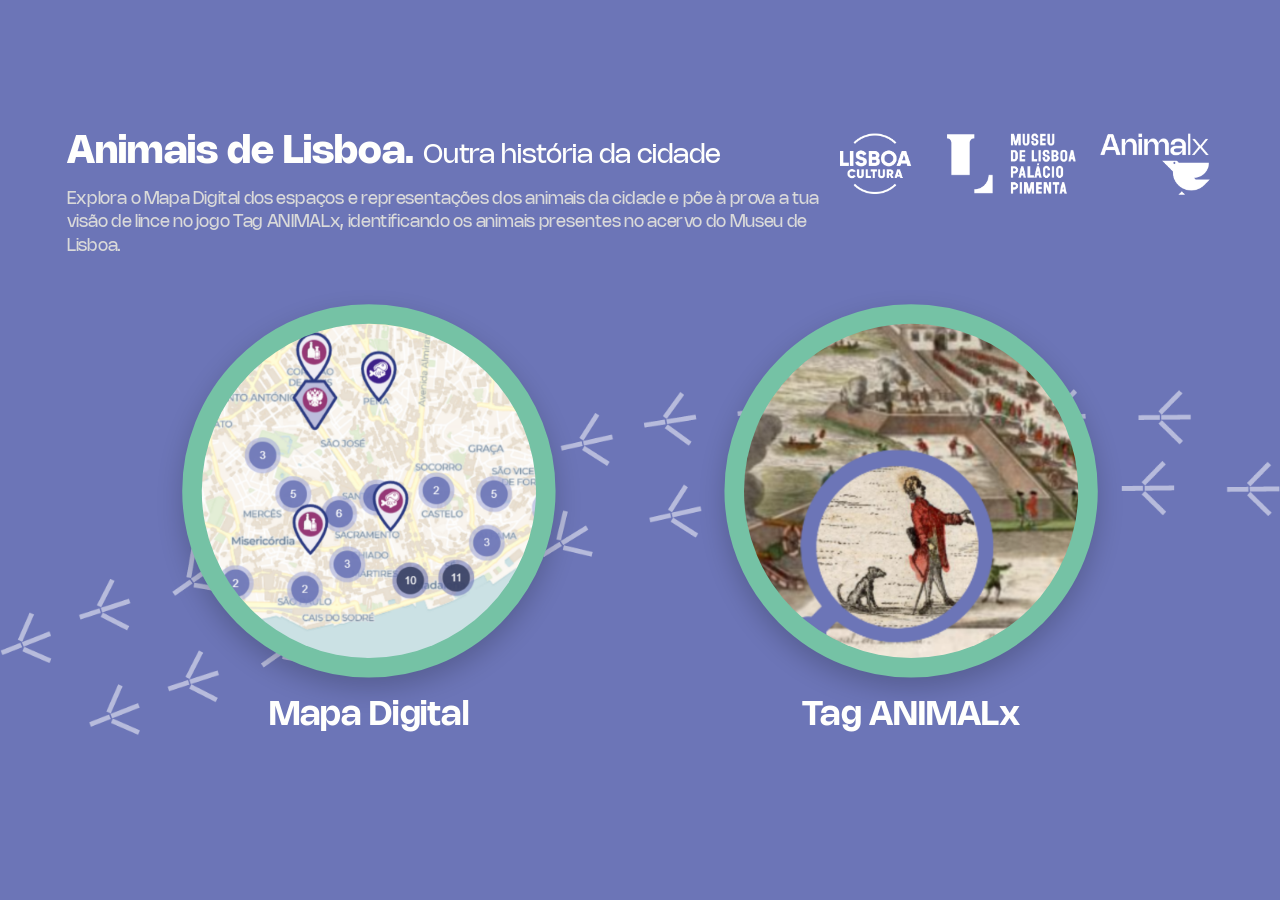
==== commit 8dd8d49f: "update visual kiosk" ====
--- a/index.html
+++ b/index.html
@@ -28,11 +28,10 @@
                 </p>
             </div>
             
-            <!-- 3 Logótipos no Canto Superior Direito: Lisboa Cultura -> Museu de Lisboa -> Animalx -->
+            <!-- 2 Logótipos no Canto Superior Direito: Museu de Lisboa -> Animalx -->
             <div class="logos-container">
-                <img src="logo_lc.png" alt="Lisboa Cultura" class="logo-lc">
                 <img src="logo_ml.png" alt="Museu de Lisboa" class="logo-museu">
-                <img src="logo_completo_preto.png" alt="Animalx" class="logo-animalx">
+                <img src="logo_completo_branco .png" alt="Animalx" class="logo-animalx">
             </div>
         </header>
 
--- a/style.css
+++ b/style.css
@@ -3,28 +3,28 @@
 ========================================= */
 @font-face {
     font-family: 'Nohemi';
-    src: local('Nohemi Light'), local('Nohemi-Light'), url('fonts/Nohemi-Light.woff2') format('woff2');
+    src: local('Nohemi Light'), local('Nohemi-Light'), url('fonts/Nohemi-Light.ttf') format('truetype');
     font-weight: 300;
     font-style: normal;
 }
 
 @font-face {
     font-family: 'Nohemi';
-    src: local('Nohemi Regular'), local('Nohemi-Regular'), url('fonts/Nohemi-Regular.woff2') format('woff2');
+    src: local('Nohemi Regular'), local('Nohemi-Regular'), url('fonts/Nohemi-Regular.ttf') format('truetype');
     font-weight: 400;
     font-style: normal;
 }
 
 @font-face {
     font-family: 'Nohemi';
-    src: local('Nohemi SemiBold'), local('Nohemi-SemiBold'), url('fonts/Nohemi-SemiBold.woff2') format('woff2');
-    font-weight: 600;
-    font-style: normal;
-}
-
-@font-face {
-    font-family: 'Nohemi';
-    src: local('Nohemi Bold'), local('Nohemi-Bold'), url('fonts/Nohemi-Bold.woff2') format('woff2');
+    src: local('Nohemi SemiBold'), local('Nohemi-SemiBold'), url('fonts/Nohemi-SemiBold.ttf') format('truetype');
+    font-weight: 600;
+    font-style: normal;
+}
+
+@font-face {
+    font-family: 'Nohemi';
+    src: local('Nohemi Bold'), local('Nohemi-Bold'), url('fonts/Nohemi-Bold.ttf') format('truetype');
     font-weight: 700;
     font-style: normal;
 }
@@ -45,7 +45,7 @@
     overflow: hidden;
     background-color: #6c75b7; /* Roxo/azul oficial do projeto */
     font-family: 'Nohemi', sans-serif;
-    color: #000000;
+    color: #fffffd;
     display: flex;
     justify-content: center;
     align-items: center;
@@ -82,6 +82,7 @@
     height: auto;
     pointer-events: none;
     z-index: -1;
+    opacity: 0.51;
 }
 
 /* CABEÇALHO: Títulos à esquerda + 3 Logos à direita */
@@ -95,7 +96,7 @@
 
 .titles h1 {
     font-size: 44px;
-    color: #000000;
+    color: #fffffd;
     margin-bottom: 14px;
     line-height: 1.15;
 }
@@ -106,15 +107,15 @@
 
 .titles .title-light {
     font-weight: 400;
-    font-size: 35px;
+    font-size: 30px;
 }
 
 .subtitle-desc {
     font-size: 19px;
     font-weight: 400;
-    color: #000000;
+    color: #d9d9d9;
     line-height: 1.4;
-    max-width: 100%;
+    max-width: 850px;
 }
 
 /* Contentor dos 3 Logótipos no topo direito (Ajustado para caberem os 3) */
@@ -125,21 +126,15 @@
     flex-shrink: 0;
 }
 
-/* 1º Logo: Lisboa Cultura */
-.logo-lc {
-    height: 78px; /* Compensa a margem interna da imagem quadrada */
-    width: auto;
-    object-fit: contain;
-}
-
-/* 2º Logo: Museu de Lisboa */
+
+/* 1º Logo: Museu de Lisboa */
 .logo-museu {
     height: 68px; /* Ligeiramente ajustado de 85px para equilibrar com os 3 logos */
     width: auto;
     object-fit: contain;
 }
 
-/* 3º Logo: Animalx */
+/* 2º Logo: Animalx */
 .logo-animalx {
     height: 76px; /* Ligeiramente ajustado de 95px para equilibrar com os 3 logos */
     width: auto;
@@ -175,8 +170,8 @@
     width: 420px;
     height: 420px;
     border-radius: 50%;
-    background-color: #ced6db;
-    border: 22px solid #ced6db;
+    background-color: #75c2a5;
+    border: 22px solid #75c2a5;
     padding: 0;
     display: flex;
     justify-content: center;
@@ -187,7 +182,7 @@
 }
 
 .choice-item:hover .circle-frame {
-    border-color: #dce3e8;
+    border-color: #83d8b8;
     box-shadow: 0 16px 40px rgba(0, 0, 0, 0.3);
 }
 
@@ -211,8 +206,8 @@
     margin-top: 24px;
     font-family: 'Nohemi', sans-serif;
     font-size: 38px;
-    font-weight: 700;
-    color: #000000;
+    font-weight: 600;
+    color: #fffffd;
     text-align: center;
 }
 
@@ -248,10 +243,13 @@
 }
 
 /* POSIÇÃO 1: No MAPA */
+
 #back-btn.pos-mapa {
     top: 25px;
-    left: 78%;
-    transform: translateX(-50%);
+    right: 210px; 
+    left: auto;   
+    transform: none; 
+    
     background-color: #6c75b7;
     color: #ffffff;
     border: 2px solid #ffffff;
@@ -264,7 +262,7 @@
 
 #back-btn.pos-mapa:hover {
     background-color: #555d96;
-    transform: translateX(-50%) scale(1.05);
+    transform: scale(1.05); 
 }
 
 /* POSIÇÃO 2: No TAG ANIMALx */
